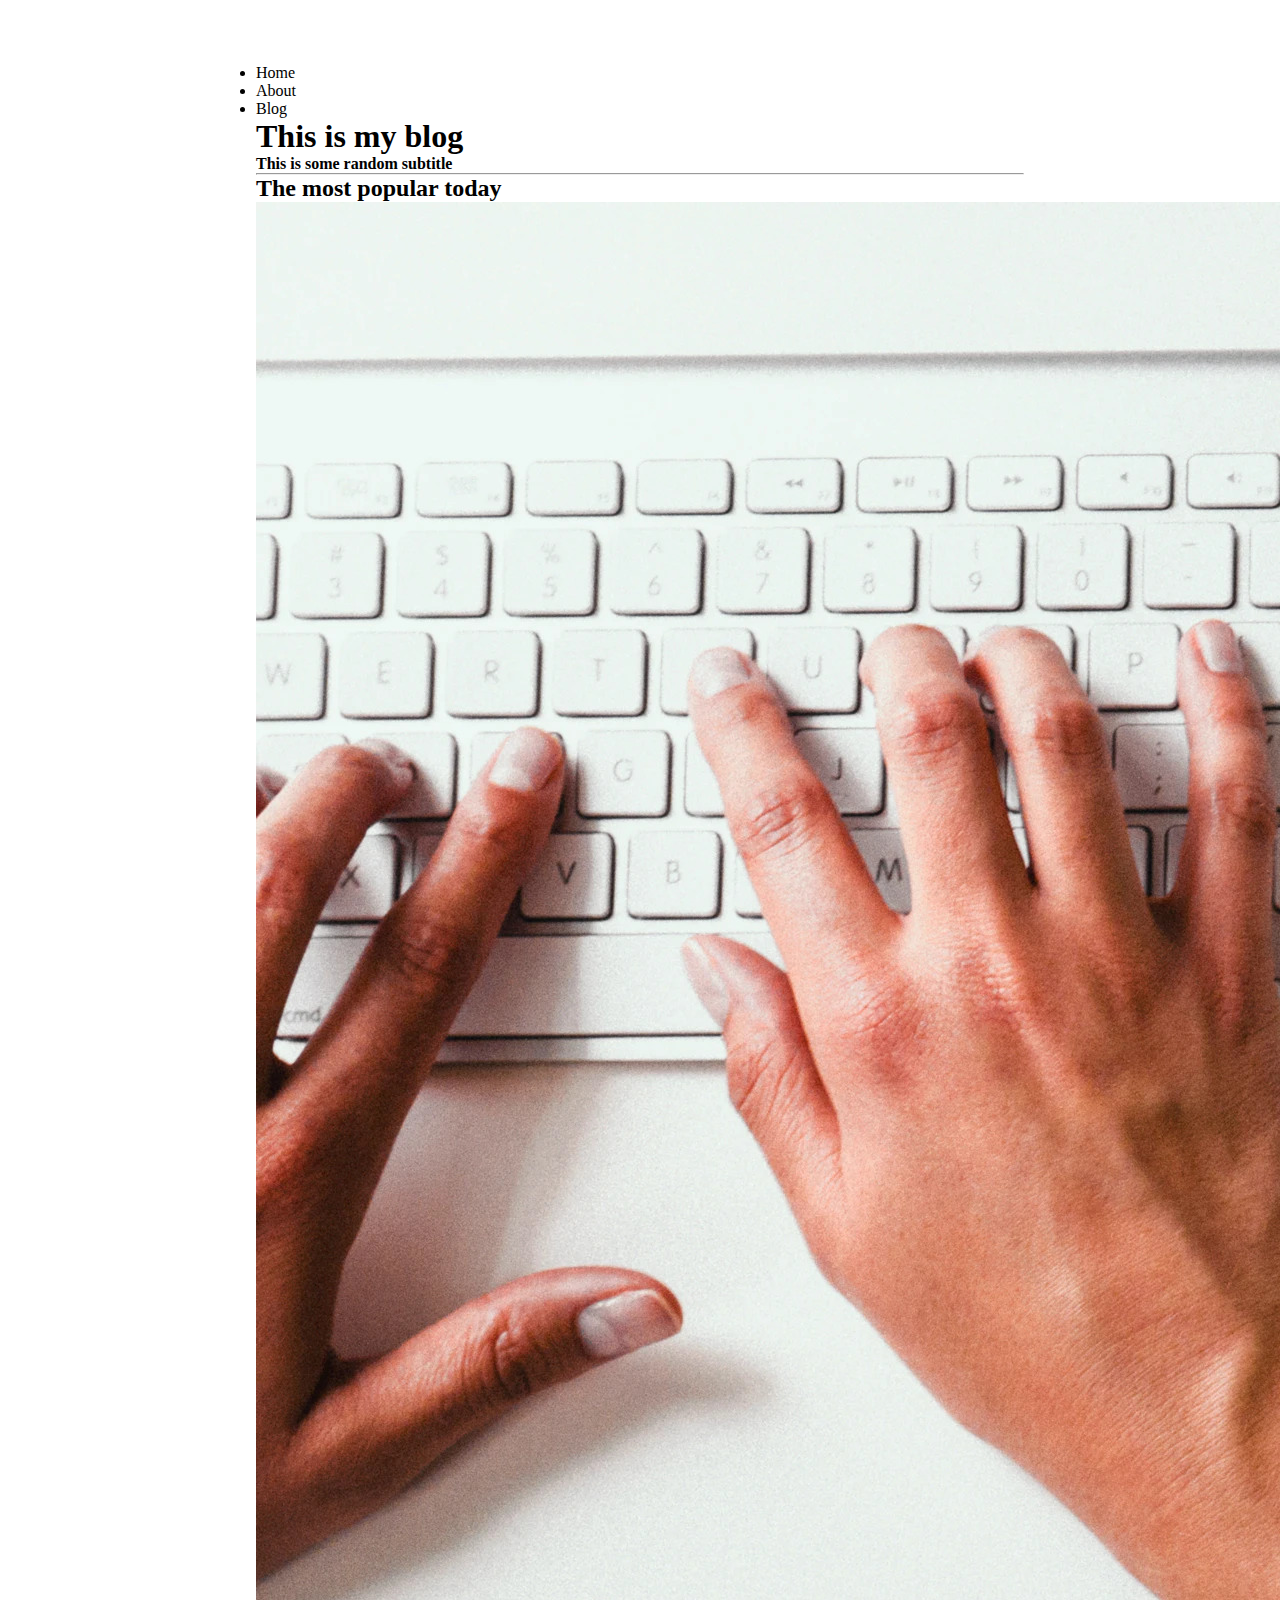
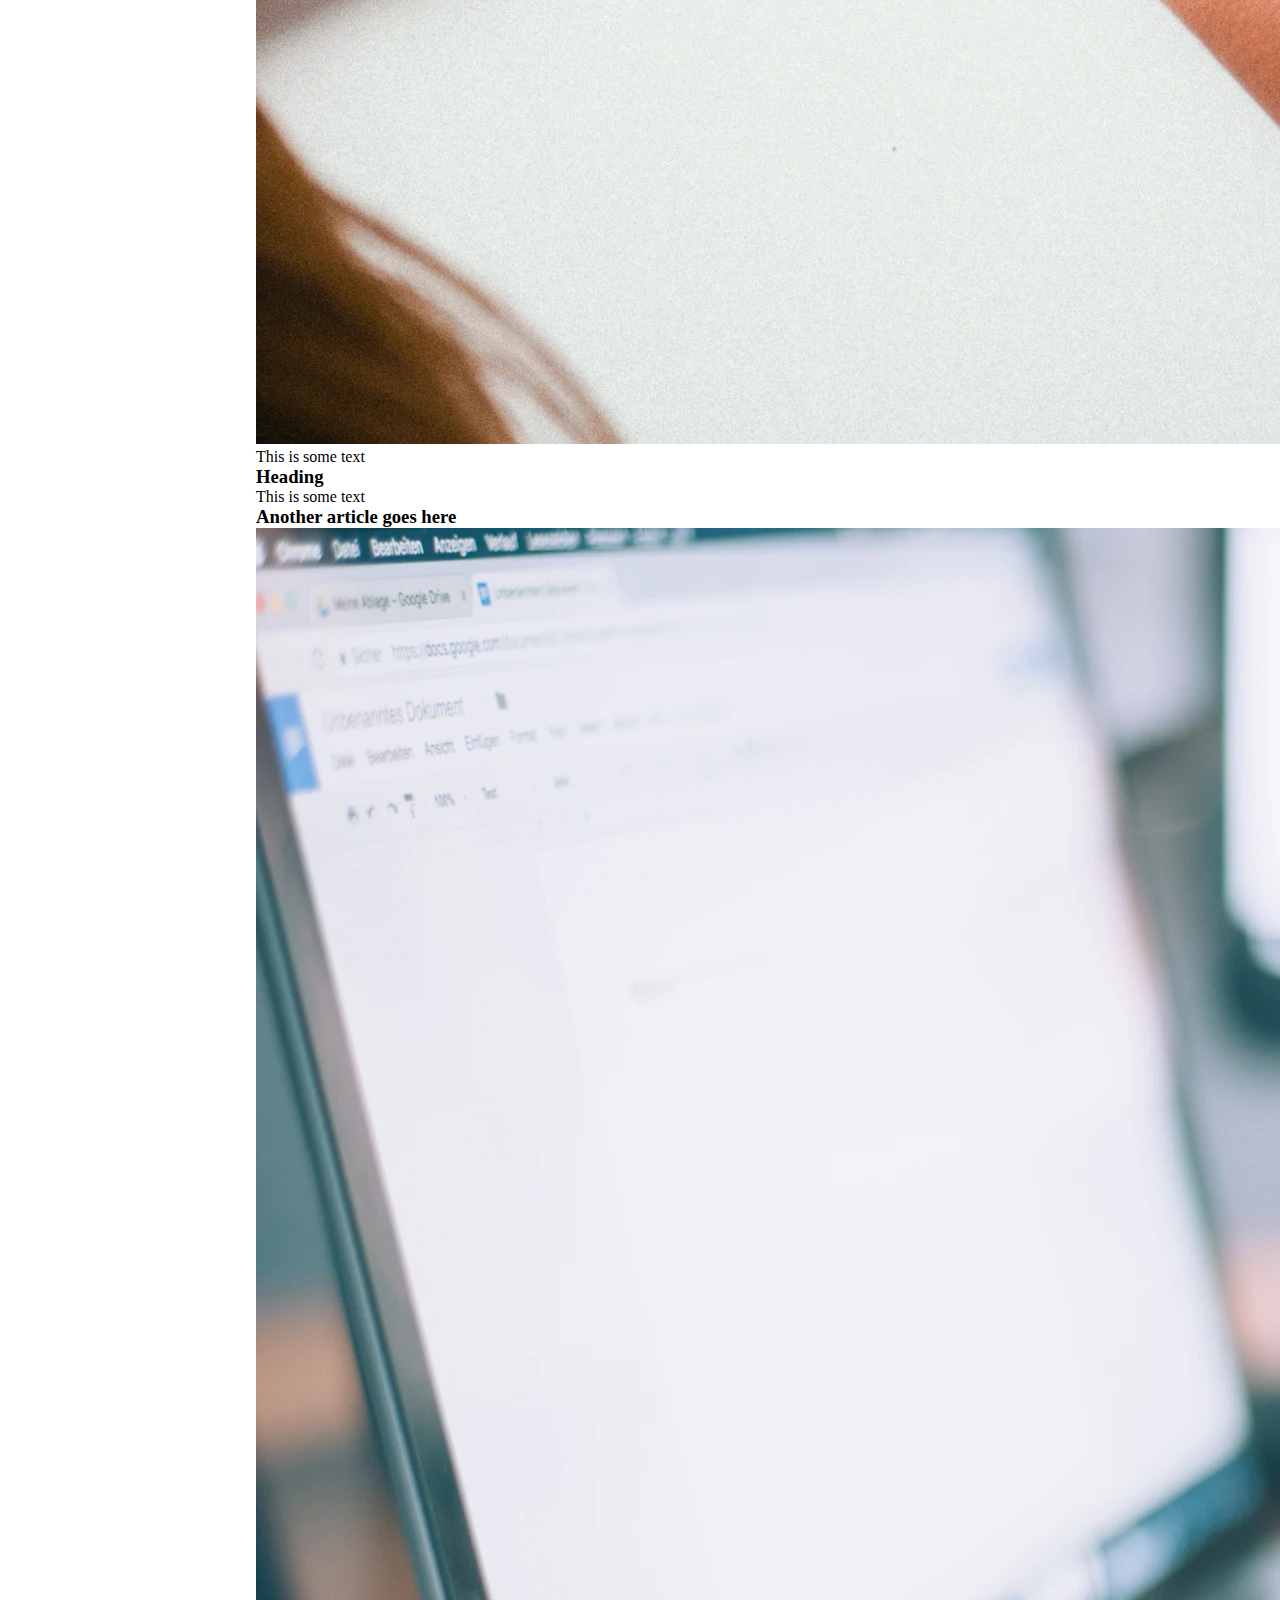
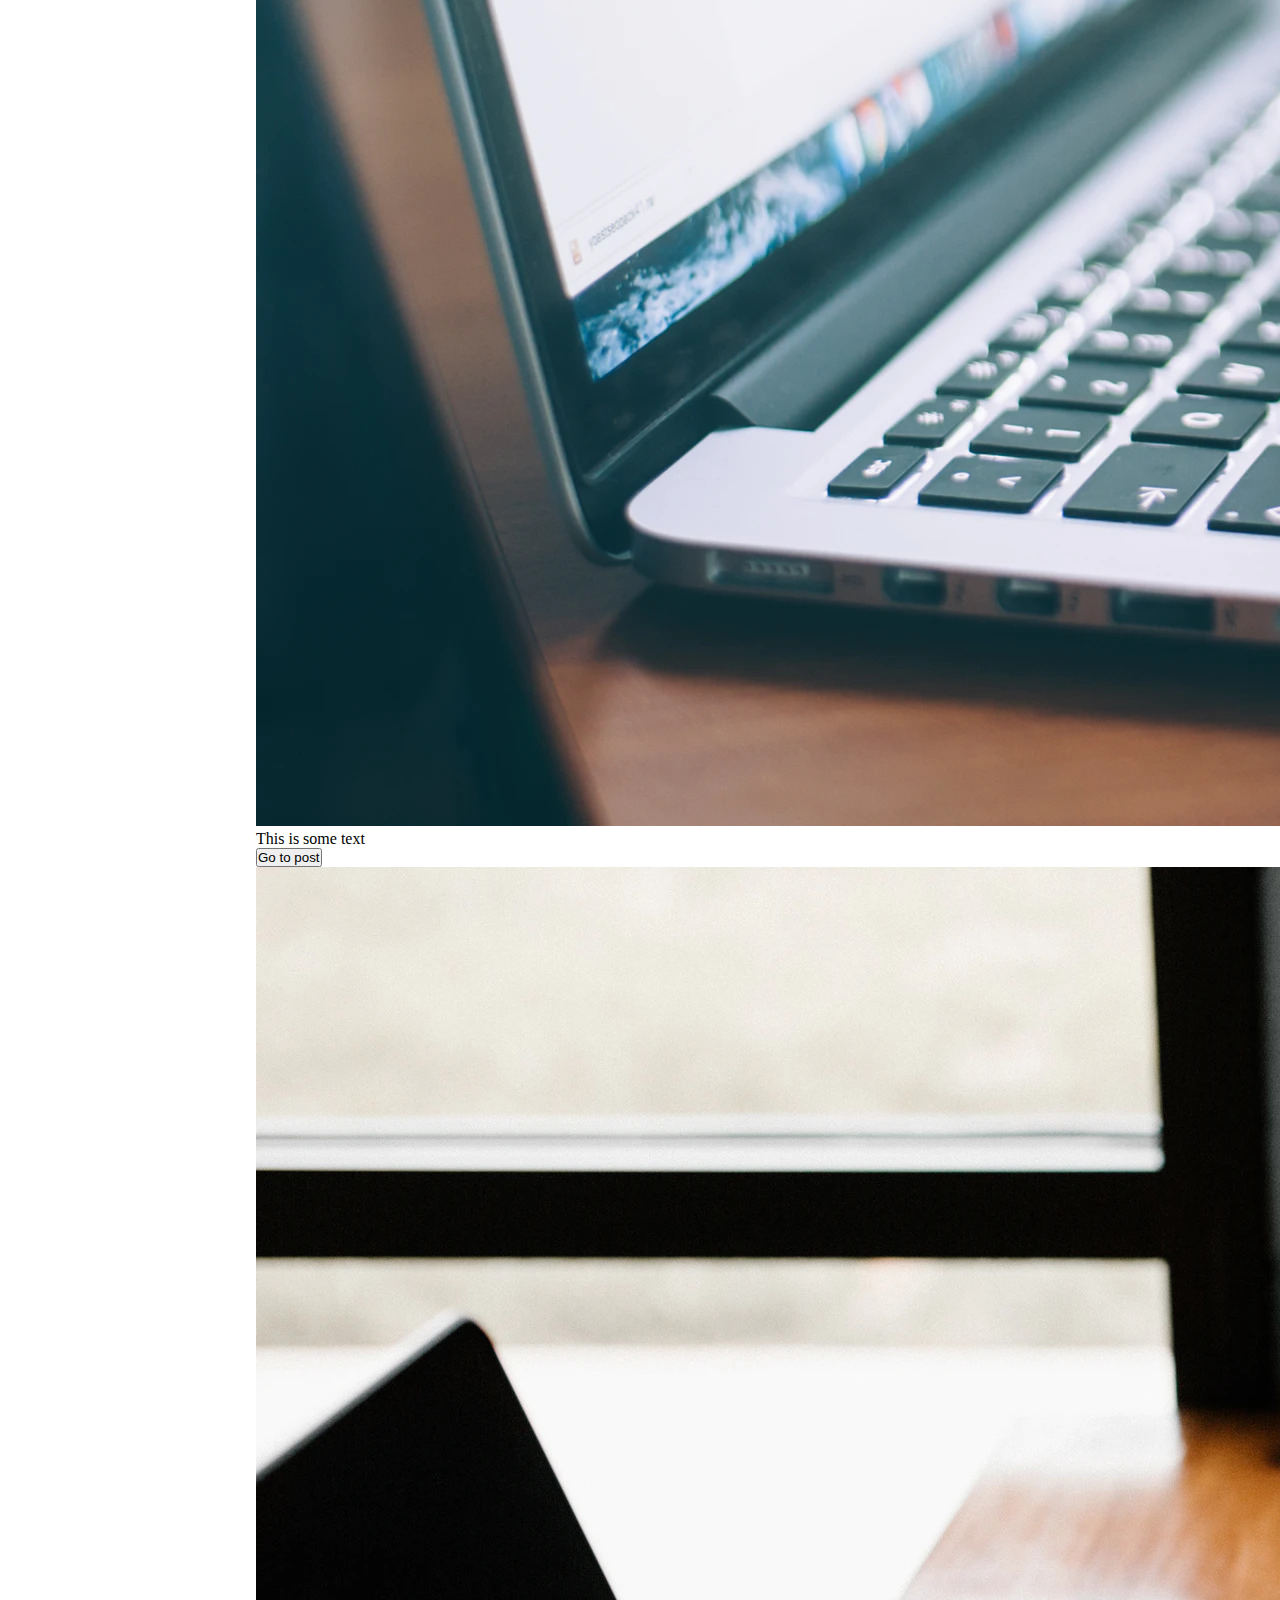
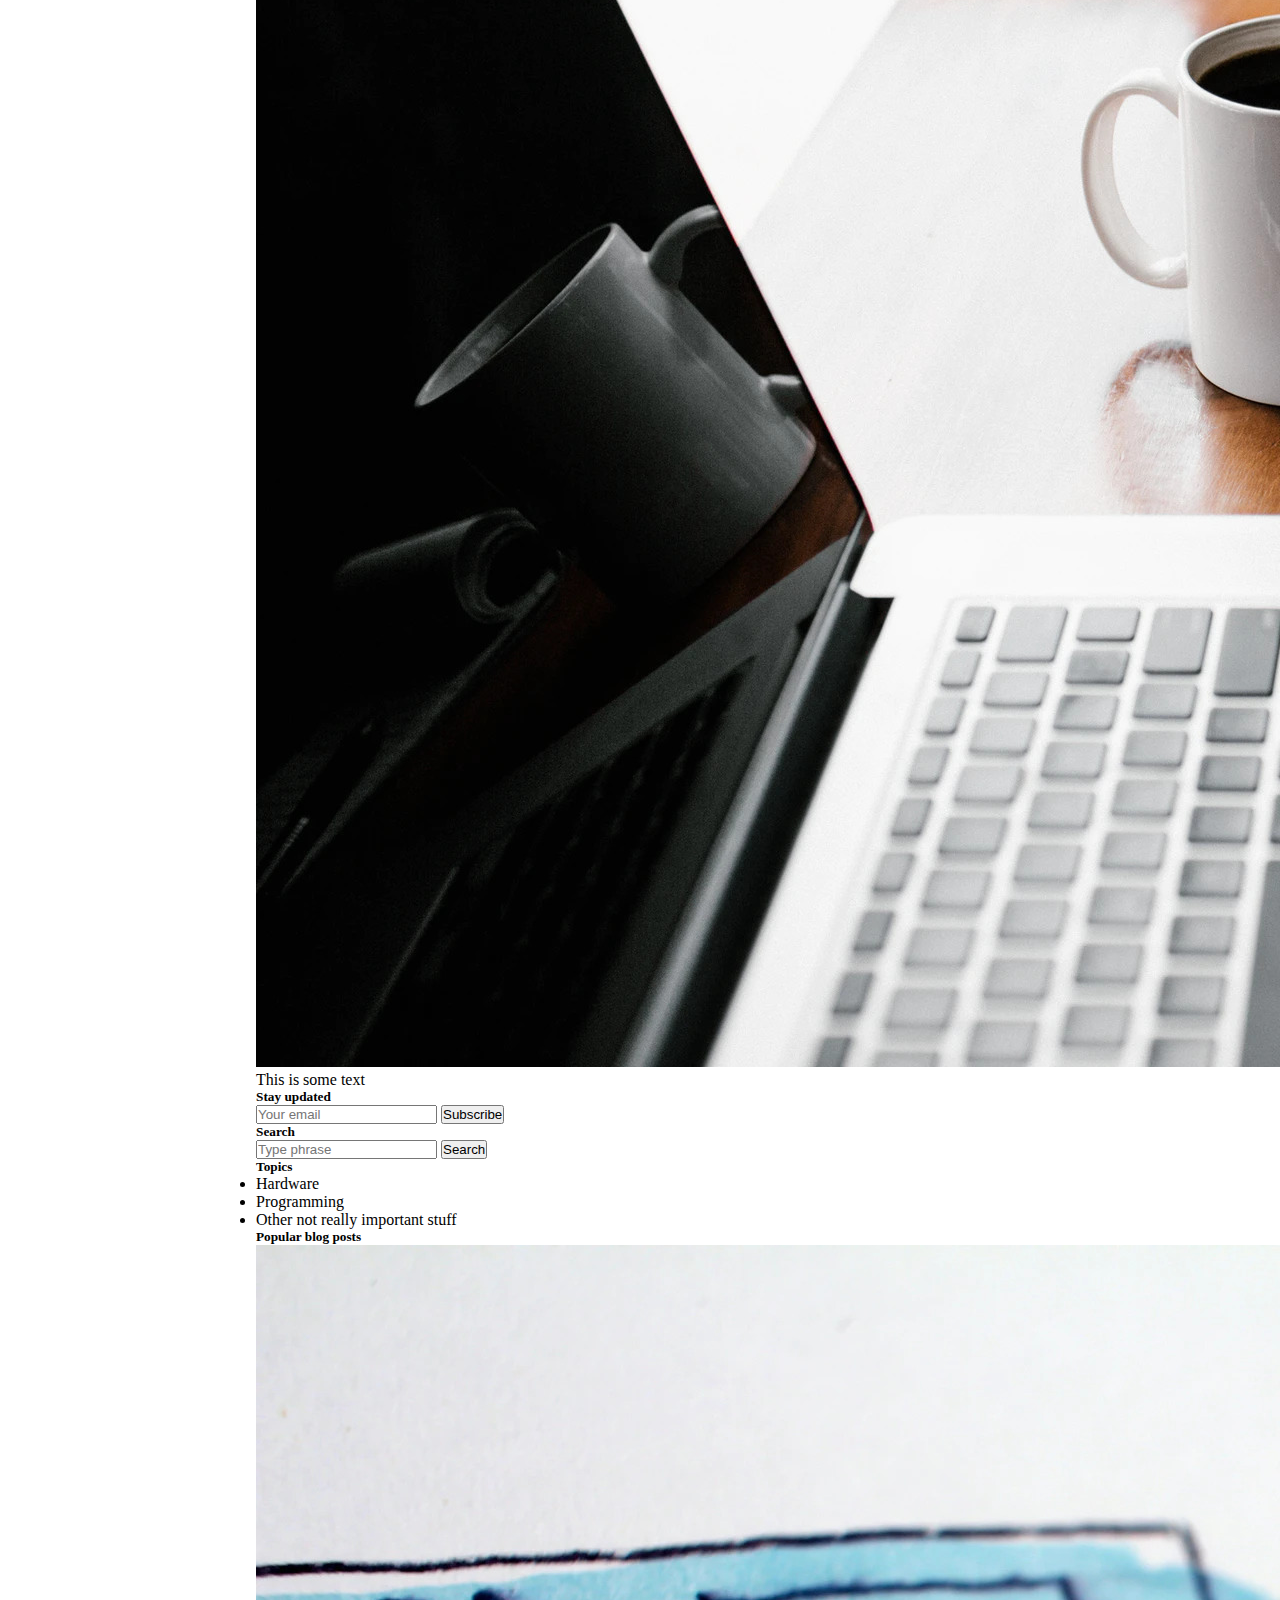
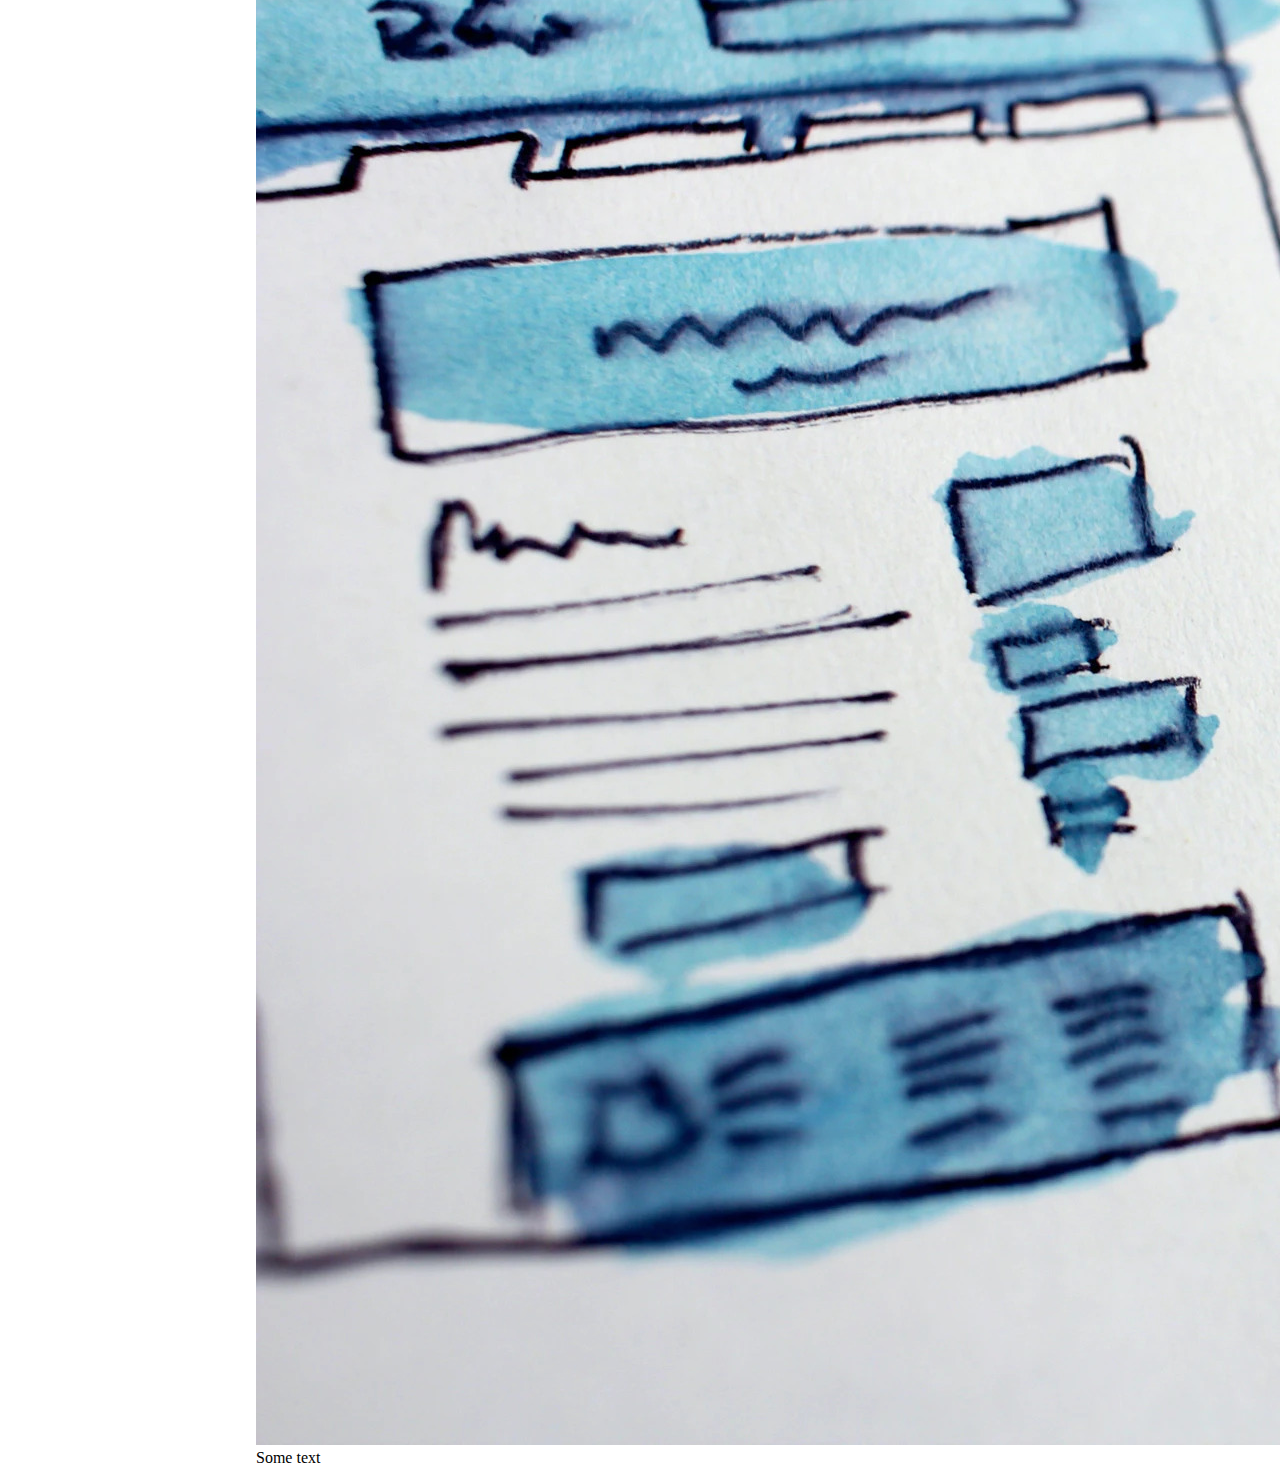
==== index.html @ fbfd8814 "First commit, no css" ====
<!DOCTYPE html>
<head>
    <meta charset="UTF-8">
    <meta name="viewport" content="width-device-width, initial-scale=1.0">
    <title>My personal blog first</title>
    <link rel="stylesheet" href="style.css">
</head>
<body>
    <nav>
        <div class="nav-links">
            <ul>
                <li>Home</li>
                <li>About</li>
                <li>Blog</li>
            </ul>
        </div>
        
    </nav>
    <section class="header">
        <h1>This is my blog</h1>
        <h4>This is some random subtitle</h4>
    </section>
    <hr>
    <section class="content-container">
        <div class="left-content">
            <h2>The most popular today</h2>
            <div class="most-popular-article">
                <img src="img/top.jpg" alt="">
                <p>This is some text</p>
            </div>
            <h3>Heading</h3>
            <p>This is some text</p>
            <div class="another-article">
                <h3>Another article goes here</h3>
                <img src="img/another.jpg" alt="">
                <p>This is some text</p>
                <button class="btn read-more-btn">Go to post</button>
            </div>
        </div>
        <div class="right-content">
            <div class="avatar-content">
                <img src="img/avatar.jpg" alt="">
                <p class = "author-caption">This is some text</p>
            </div>
            <div class="newsletter">
                <h5>Stay updated</h5>
                <input type="email" name="" id="" placeholder="Your email">
                <button class="btn sub-btn">Subscribe</button>
            </div>
            <div class="search">
                <h5>Search</h5>
                <input type="text" name="" id="" placeholder="Type phrase">
                <button class="search-btn">Search</button>
            </div>
            <div class="topics">
                <h5>Topics</h5>
                <ul>
                    <li>Hardware</li>
                    <li>Programming</li>
                    <li>Other not really important stuff</li>
                </ul>
            </div>
            <div class="popular-posts">
                <h5>Popular blog posts</h5>
                <img src="img/popular.jpg" alt="">
                <p class = "caption">Some text</p>
            </div>
        </div>
    </section>
</body>
</html>
---- style.css ----
*{
    margin: 0;
    padding: 0;
    box-sizing: border-box;
}
body{
    font-family:Georgia, 'Times New Roman', Times, serif;
    grid-template-areas: 
    'nav-links accounts';
    width: 60%;
    margin: auto;
    margin-top: 5%;
    grid-gap: 40px;
}
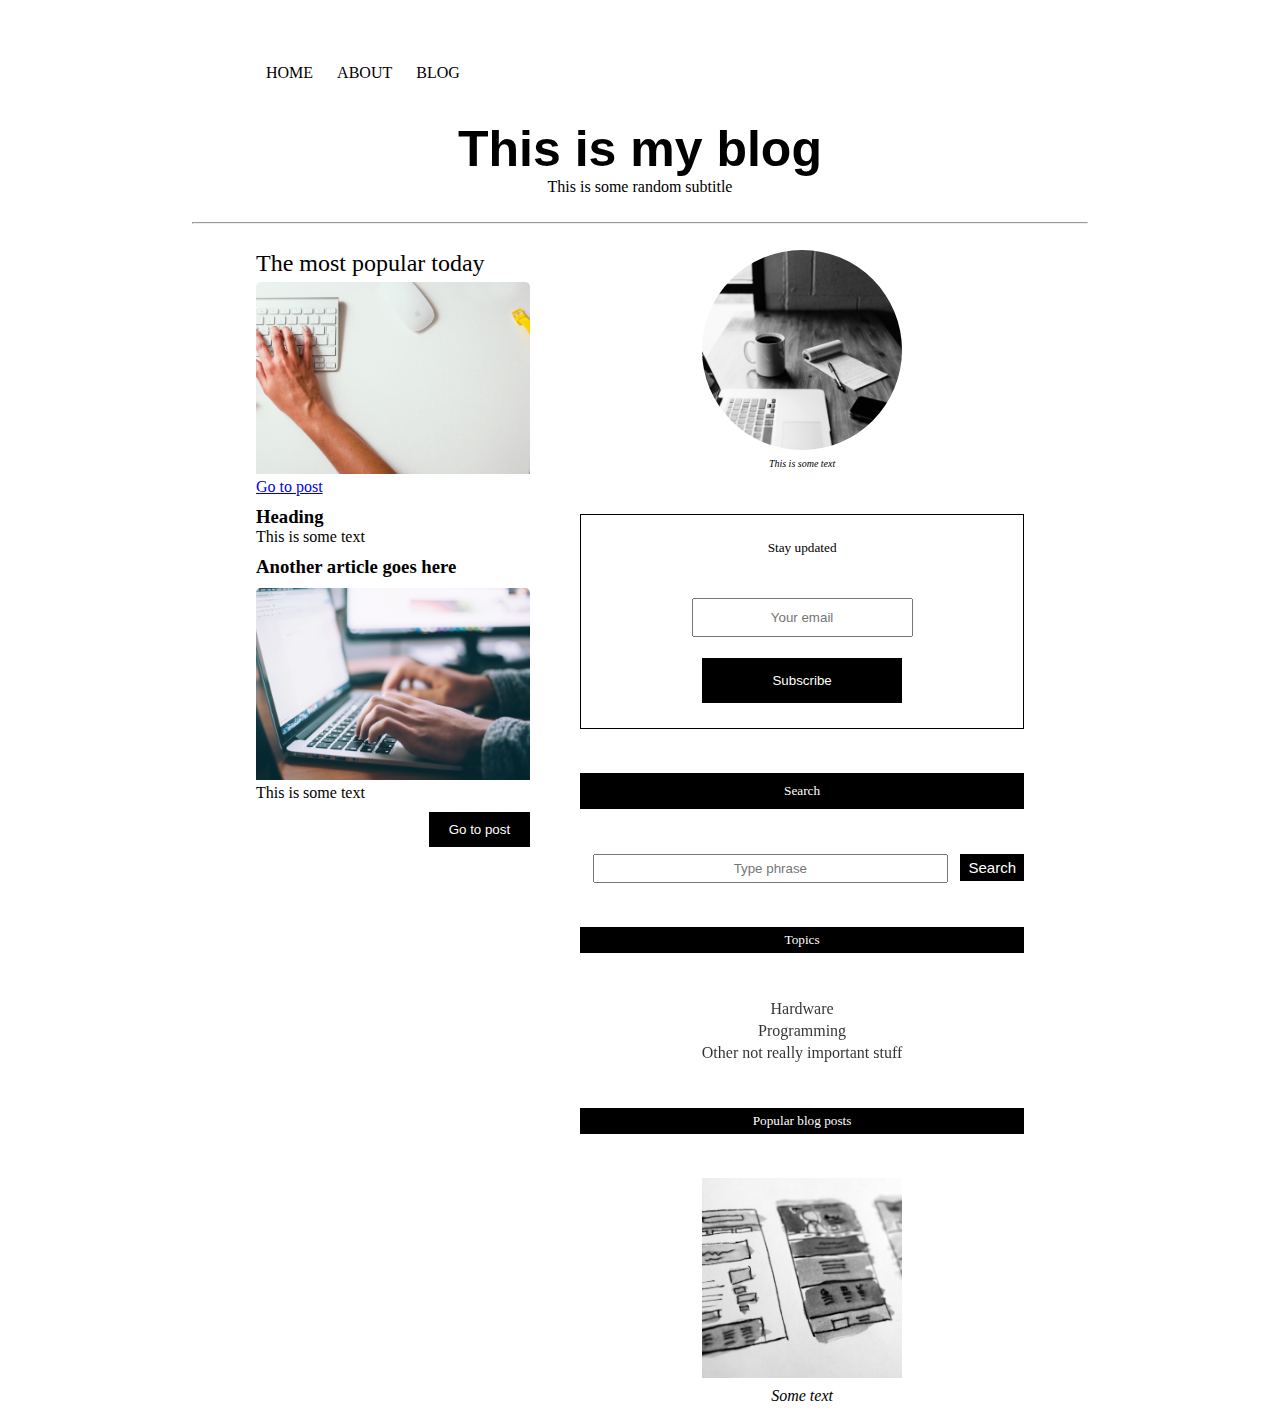
==== commit c3676074: "Split css files, added post" ====
--- a/index.html
+++ b/index.html
@@ -26,7 +26,7 @@
             <h2>The most popular today</h2>
             <div class="most-popular-article">
                 <img src="img/top.jpg" alt="">
-                <p>This is some text</p>
+                <p><a href="post.html">Go to post</a></p>
             </div>
             <h3>Heading</h3>
             <p>This is some text</p>
--- a/style.css
+++ b/style.css
@@ -1,3 +1,7 @@
+@import "./articles.css";
+@import "./inputs.css";
+@import "./others.css";
+@import "./post.css";
 *{
     margin: 0;
     padding: 0;
@@ -5,10 +9,11 @@
 }
 body{
     font-family:Georgia, 'Times New Roman', Times, serif;
-    grid-template-areas: 
-    'nav-links accounts';
-    width: 60%;
-    margin: auto;
-    margin-top: 5%;
-    grid-gap: 40px;
+}
+footer{
+    margin-top: 3%;
+    text-align: center;
+    background-color: black;
+    color: white;
+    padding: 5px;
 }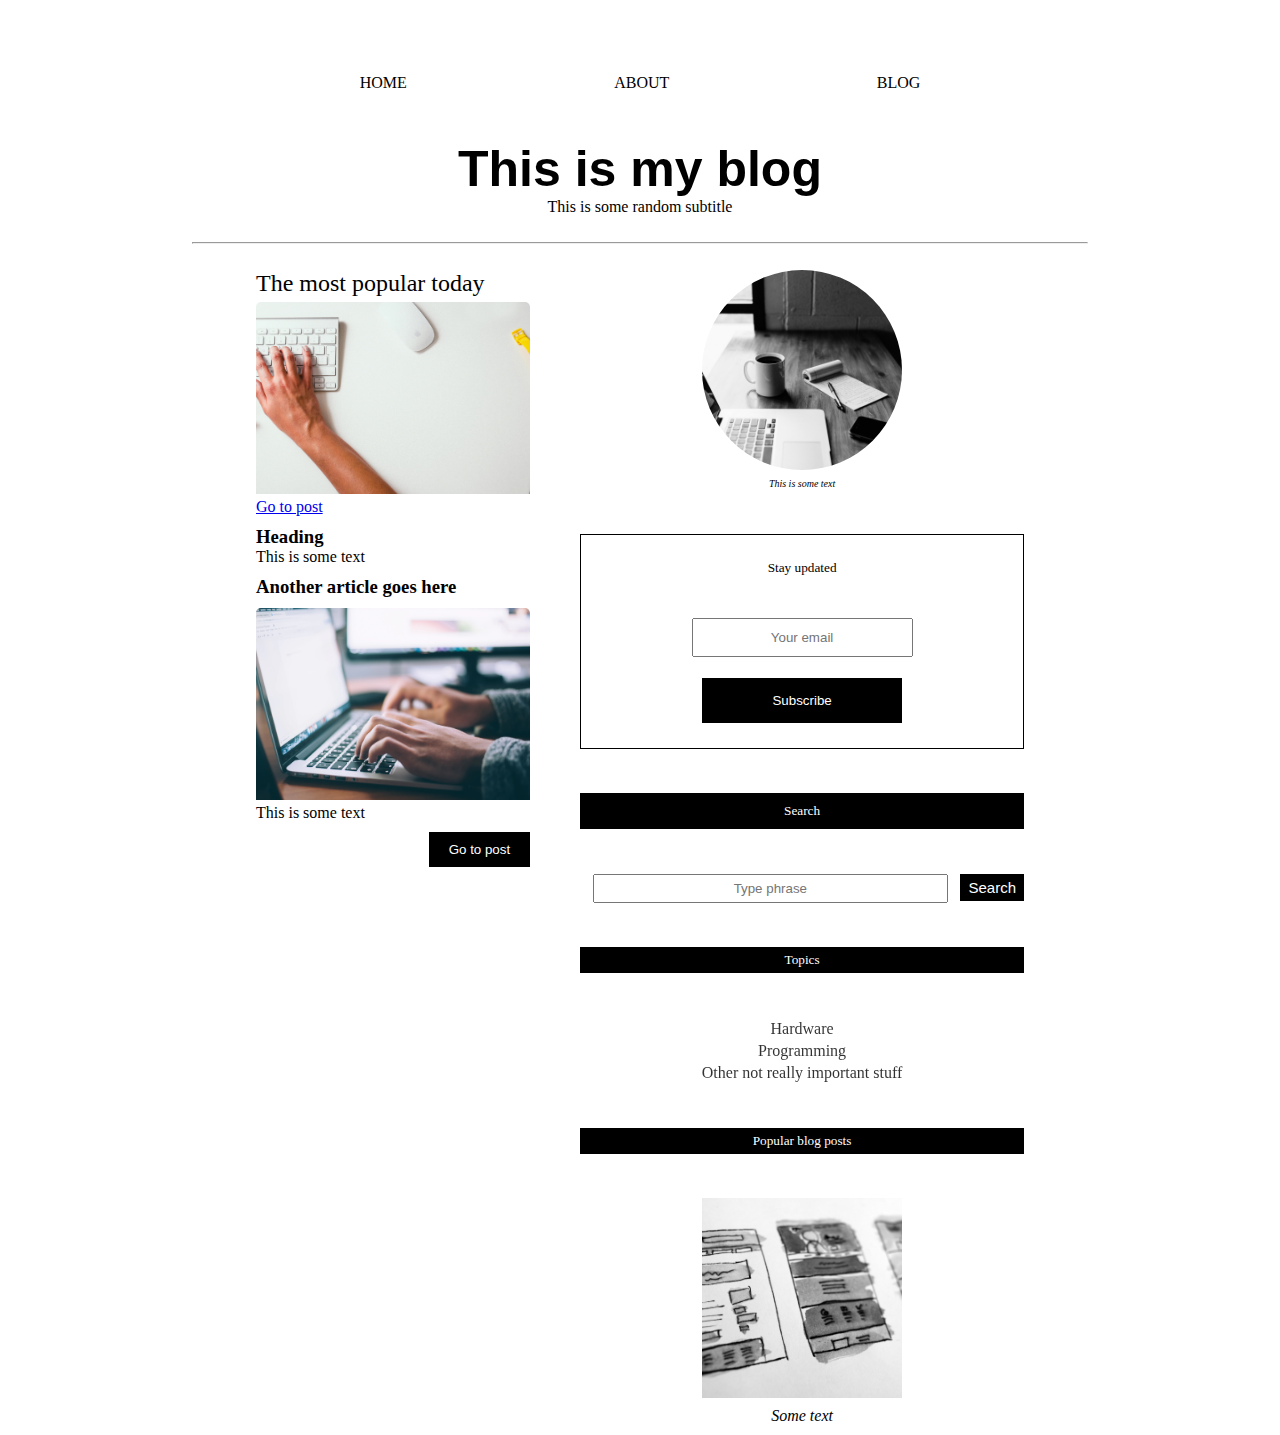
==== commit 210fd811: "Fixed solution for blog" ====
--- a/index.html
+++ b/index.html
@@ -8,10 +8,10 @@
 <body>
     <nav>
         <div class="nav-links">
-            <ul>
-                <li>Home</li>
-                <li>About</li>
-                <li>Blog</li>
+            <ul class="flex-container">
+                <li class="flex-item">Home</li>
+                <li class="flex-item">About</li>
+                <li class="flex-item">Blog</li>
             </ul>
         </div>
         
@@ -54,10 +54,10 @@
             </div>
             <div class="topics">
                 <h5>Topics</h5>
-                <ul>
-                    <li>Hardware</li>
-                    <li>Programming</li>
-                    <li>Other not really important stuff</li>
+                <ul class="flex-container-topics">
+                    <li class="flex-item-topics">Hardware</li>
+                    <li class="flex-item-topics">Programming</li>
+                    <li class="flex-item-topics">Other not really important stuff</li>
                 </ul>
             </div>
             <div class="popular-posts">
--- a/style.css
+++ b/style.css
@@ -2,6 +2,7 @@
 @import "./inputs.css";
 @import "./others.css";
 @import "./post.css";
+@import "./flexboxes.css";
 *{
     margin: 0;
     padding: 0;
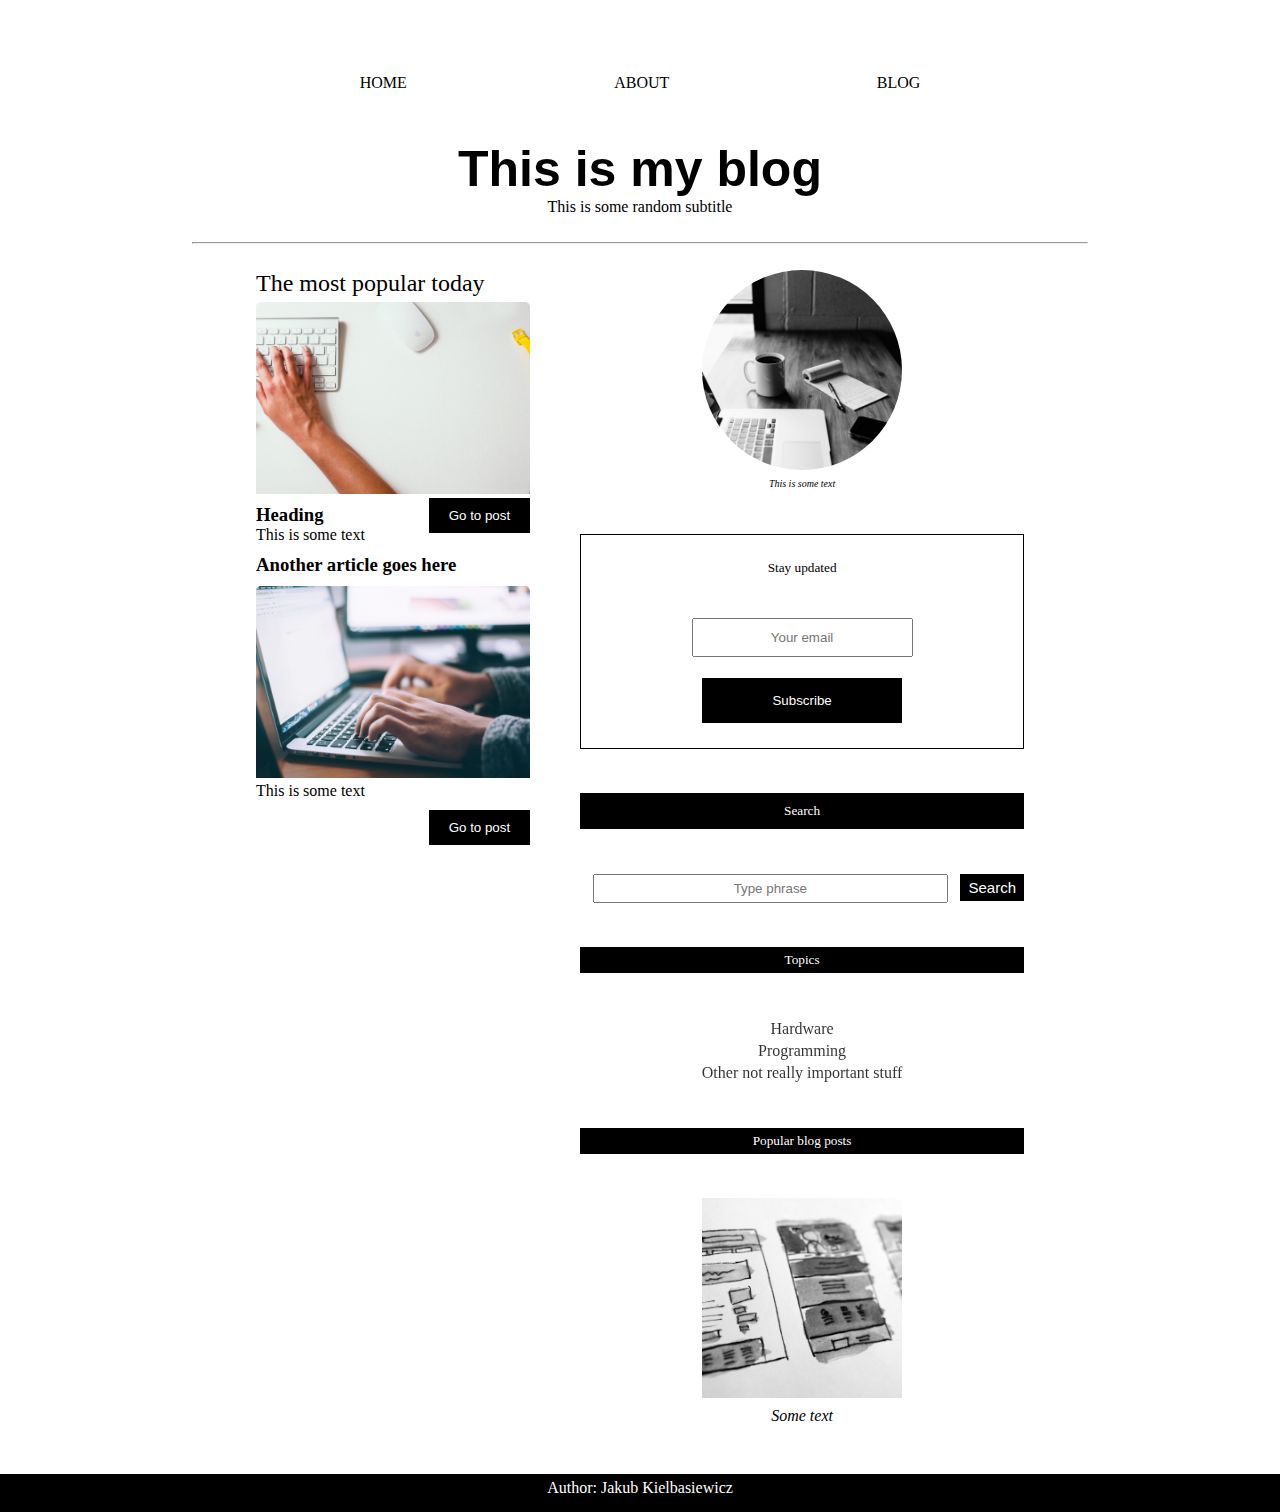
==== commit 369eb05c: "Updated footer, links and fixed minor issues" ====
--- a/index.html
+++ b/index.html
@@ -3,7 +3,7 @@
     <meta charset="UTF-8">
     <meta name="viewport" content="width-device-width, initial-scale=1.0">
     <title>My personal blog first</title>
-    <link rel="stylesheet" href="style.css">
+    <link rel="stylesheet" href="css/style.css">
 </head>
 <body>
     <nav>
@@ -26,7 +26,7 @@
             <h2>The most popular today</h2>
             <div class="most-popular-article">
                 <img src="img/top.jpg" alt="">
-                <p><a href="post.html">Go to post</a></p>
+                <a href="post.html"><button class="btn read-more-btn">Go to post</button></a>
             </div>
             <h3>Heading</h3>
             <p>This is some text</p>
@@ -67,5 +67,8 @@
             </div>
         </div>
     </section>
+    <footer>
+        <p>Author: Jakub Kielbasiewicz<br>
+    </footer>
 </body>
 </html>--- a/css/style.css
+++ b/css/style.css
@@ -0,0 +1,20 @@
+@import "./articles.css";
+@import "./inputs.css";
+@import "./others.css";
+@import "./post.css";
+@import "./flexboxes.css";
+*{
+    margin: 0;
+    padding: 0;
+    box-sizing: border-box;
+}
+body{
+    font-family:Georgia, 'Times New Roman', Times, serif;
+}
+footer{
+    margin-top: 3%;
+    text-align: center;
+    background-color: black;
+    color: white;
+    padding: 5px;
+}